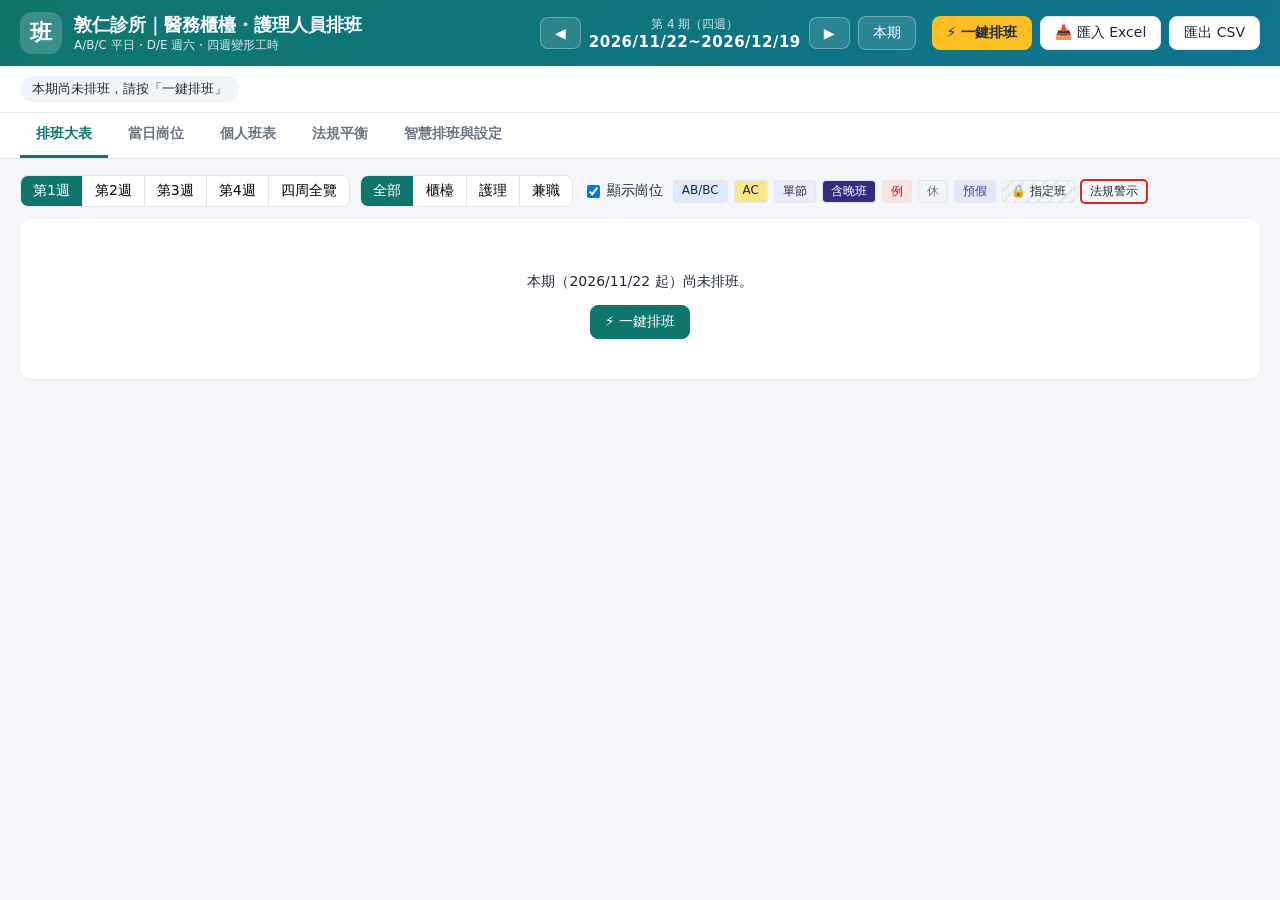
==== counter-nurse-roster/index.html @ e956f7d8 "Add counter/nurse roster system with Excel import and built-in presets A-E shift roster for counter " ====
<!DOCTYPE html>
<html lang="zh-Hant">
<head>
  <meta charset="UTF-8">
  <meta name="viewport" content="width=device-width, initial-scale=1">
  <title>醫務櫃檯・護理人員排班系統</title>
  <link rel="stylesheet" href="css/app.css">
</head>
<body>
  <header class="topbar">
    <div class="brand">
      <div class="logo">班</div>
      <div>
        <h1 id="orgTitle">醫務櫃檯・護理人員排班系統</h1>
        <div class="sub">A/B/C 平日・D/E 週六・四週變形工時</div>
      </div>
    </div>
    <div class="period">
      <button class="btn ghost" data-act="period" data-step="-1" title="上一期">◀</button>
      <div class="period-label">
        <div id="periodNo" class="muted"></div>
        <div id="periodRange" class="range"></div>
      </div>
      <button class="btn ghost" data-act="period" data-step="1" title="下一期">▶</button>
      <button class="btn ghost" data-act="period-today">本期</button>
    </div>
    <div class="actions">
      <button class="btn primary" data-act="generate" data-n="1">⚡ 一鍵排班</button>
      <label class="btn" title="匯入「預估人班表」Excel：逐日需求、指定班、預假">📥 匯入 Excel<input type="file" accept=".xlsx,.xls,.xlsm" data-act="import-xlsx" hidden></label>
      <button class="btn" data-act="export-csv">匯出 CSV</button>
    </div>
  </header>

  <div id="summary" class="summary"></div>

  <nav class="tabs" id="tabs">
    <button data-tab="grid" class="active">排班大表</button>
    <button data-tab="day">當日崗位</button>
    <button data-tab="person">個人班表</button>
    <button data-tab="legal">法規平衡</button>
    <button data-tab="settings">智慧排班與設定</button>
  </nav>

  <main id="main"></main>

  <div id="modal" class="modal hidden"></div>
  <div id="toast" class="toast hidden"></div>

  <script src="js/config.js"></script>
  <script src="js/engine.js"></script>
  <script src="js/audit.js"></script>
  <script src="js/export.js"></script>
  <script src="js/vendor/xlsx.full.min.js"></script>
  <script src="js/importer.js"></script>
  <script src="data/presets.js" onerror="void 0"></script>
  <script src="js/app.js"></script>
</body>
</html>
---- counter-nurse-roster/css/app.css ----
:root {
  --bg: #f4f6fa;
  --card: #fff;
  --ink: #1f2937;
  --muted: #6b7280;
  --line: #e5e7eb;
  --primary: #0f766e;
  --primary-2: #14b8a6;
  --good: #16a34a;
  --warn: #d97706;
  --bad: #dc2626;
  --adj: #dbeafe;
  --gap: #fde68a;
  --single: #ede9fe;
  --late: #312e81;
  --reg: #fee2e2;
  --rest: #f3f4f6;
  --radius: 10px;
}
* { box-sizing: border-box; }
body {
  margin: 0;
  font-family: "Microsoft JhengHei", "PingFang TC", "Noto Sans TC", system-ui, sans-serif;
  background: var(--bg);
  color: var(--ink);
  font-size: 14px;
}
button, input, select, textarea { font: inherit; }
.muted { color: var(--muted); }
.hidden { display: none !important; }

/* 頂部 */
.topbar {
  display: flex; align-items: center; gap: 16px; flex-wrap: wrap;
  padding: 12px 20px; background: linear-gradient(120deg, #0f766e, #0e7490); color: #fff;
}
.brand { display: flex; align-items: center; gap: 12px; flex: 1 1 320px; }
.logo { width: 42px; height: 42px; border-radius: 12px; background: rgba(255,255,255,.18); display: grid; place-items: center; font-size: 22px; font-weight: 700; }
.brand h1 { margin: 0; font-size: 18px; }
.brand .sub { font-size: 12px; opacity: .85; }
.period { display: flex; align-items: center; gap: 8px; }
.period-label { text-align: center; min-width: 190px; }
.period-label .muted { color: rgba(255,255,255,.8); font-size: 12px; }
.period-label .range { font-weight: 700; font-size: 15px; letter-spacing: .5px; }
.actions { display: flex; gap: 8px; }

.btn {
  border: 1px solid var(--line); background: #fff; color: var(--ink);
  padding: 7px 14px; border-radius: 8px; cursor: pointer; white-space: nowrap; display: inline-flex; align-items: center; gap: 4px;
}
.btn:hover { border-color: var(--primary-2); }
.btn.primary { background: var(--primary); border-color: var(--primary); color: #fff; }
.topbar .btn.primary { background: #fbbf24; border-color: #fbbf24; color: #1f2937; font-weight: 700; }
.btn.ghost { background: rgba(255,255,255,.12); color: #fff; border-color: rgba(255,255,255,.3); }
.btn.danger { color: var(--bad); border-color: #fecaca; }
.btn.small { padding: 3px 10px; font-size: 13px; }
.btn-row { display: flex; gap: 8px; flex-wrap: wrap; margin: 10px 0; }

.summary { display: flex; flex-wrap: wrap; gap: 8px; padding: 10px 20px; background: #fff; border-bottom: 1px solid var(--line); }
.pill { padding: 4px 12px; border-radius: 999px; background: #f1f5f9; font-size: 13px; }
.pill.good { background: #dcfce7; color: #166534; }
.pill.warn { background: #fef3c7; color: #92400e; }
.pill.bad { background: #fee2e2; color: #991b1b; }

.tabs { display: flex; gap: 4px; padding: 0 20px; background: #fff; border-bottom: 1px solid var(--line); overflow-x: auto; }
.tabs button { border: 0; background: none; padding: 12px 16px; cursor: pointer; color: var(--muted); border-bottom: 3px solid transparent; font-weight: 600; white-space: nowrap; }
.tabs button.active { color: var(--primary); border-bottom-color: var(--primary); }

main { padding: 16px 20px 40px; }
.card { background: var(--card); border-radius: var(--radius); box-shadow: 0 1px 3px rgba(0,0,0,.06); padding: 14px 16px; margin-bottom: 14px; }
.card h3 { margin: 0 0 10px; font-size: 15px; }
.card h4 { margin: 8px 0; font-size: 14px; }
.card.empty { text-align: center; padding: 40px; }

.toolbar { display: flex; flex-wrap: wrap; align-items: center; gap: 10px; margin-bottom: 12px; }
.seg { display: inline-flex; border: 1px solid var(--line); border-radius: 8px; overflow: hidden; background: #fff; }
.seg button { border: 0; background: none; padding: 6px 12px; cursor: pointer; }
.seg button + button { border-left: 1px solid var(--line); }
.seg button.on { background: var(--primary); color: #fff; }
.chk { display: inline-flex; align-items: center; gap: 4px; cursor: pointer; }
.legend { display: flex; flex-wrap: wrap; gap: 6px; font-size: 12px; }
.lg { padding: 2px 8px; border-radius: 4px; border: 1px solid var(--line); }

/* 班別色彩 */
.k-adj { background: var(--adj); }
.k-gap { background: var(--gap); }
.k-single { background: var(--single); }
.off-reg { background: var(--reg); color: #991b1b; }
.off-rest { background: var(--rest); color: var(--muted); }
.off-rest.req { background: #e0e7ff; color: #3730a3; }
.locked { background-image: repeating-linear-gradient(135deg, transparent 0 6px, rgba(100, 116, 139, .12) 6px 8px); }
.tag { font-style: normal; font-size: 10px; background: #e2e8f0; color: #334155; border-radius: 4px; padding: 0 4px; margin-left: 4px; }
.w.info { background: #e0e7ff; color: #3730a3; }
.import-info p { margin: 6px 0; font-size: 13px; }
.lg.late { background: var(--late); color: #fff; }
.has-issue { outline: 2px solid var(--bad); outline-offset: -2px; }
.lg.has-issue { outline-offset: -1px; }

/* 排班大表 */
.grid-wrap { overflow: auto; background: #fff; border-radius: var(--radius); box-shadow: 0 1px 3px rgba(0,0,0,.06); max-height: calc(100vh - 230px); }
table.grid { border-collapse: separate; border-spacing: 0; width: 100%; }
.grid th, .grid td { border-bottom: 1px solid var(--line); border-right: 1px solid var(--line); text-align: center; padding: 4px; }
.grid thead th { position: sticky; top: 0; background: #f8fafc; z-index: 2; font-size: 12px; min-width: 64px; }
.grid thead th span { color: var(--muted); }
.grid thead th.sun { color: var(--bad); }
.grid thead th.sat { color: #2563eb; }
.grid .name { position: sticky; left: 0; background: #fff; z-index: 1; text-align: left; min-width: 90px; white-space: nowrap; font-weight: 600; }
.grid thead .name { z-index: 3; background: #f8fafc; }
.grid .name small { color: var(--muted); font-weight: 400; margin-left: 4px; }
.grid tr.grp td { background: #f1f5f9; text-align: left; font-weight: 700; color: var(--primary); position: sticky; left: 0; }
.grid td.cell { cursor: pointer; line-height: 1.2; min-width: 64px; }
.grid td.cell:hover { filter: brightness(.94); }
.grid td.cell b { display: block; font-size: 13px; }
.grid td.cell small { display: block; font-size: 11px; color: #374151; }
.grid td.cell.late b { color: var(--late); }
.grid td.cell.late { box-shadow: inset 0 -3px 0 var(--late); }
.grid td.num { font-variant-numeric: tabular-nums; min-width: 48px; }
.grid td.num.bad, .num.bad { color: var(--bad); font-weight: 700; }
.grid td.num.low { color: var(--warn); }
.grid tfoot td { font-size: 11px; background: #fcfcfd; }
.grid td.covcell { line-height: 1.35; }
.grid td.na { background: #f9fafb; }
.covcell .short, .cov-line .short { color: var(--bad); font-weight: 700; }
.covcell .over, .cov-line .over { color: #2563eb; }
.covcell .ok { color: var(--good); }
.grid-wrap.compact thead th, .grid-wrap.compact td.cell { min-width: 34px; padding: 3px 2px; }
.grid-wrap.compact td.cell b { font-size: 12px; }

/* 編輯視窗 */
.modal { position: fixed; inset: 0; background: rgba(15,23,42,.45); display: grid; place-items: center; z-index: 50; padding: 16px; }
.dialog { background: #fff; border-radius: 14px; width: min(560px, 100%); max-height: 90vh; overflow: auto; padding: 18px 20px; box-shadow: 0 20px 50px rgba(0,0,0,.25); }
.dialog-head { display: flex; justify-content: space-between; align-items: baseline; gap: 8px; flex-wrap: wrap; }
.dialog-head h3 { margin: 0; }
.opts { display: flex; flex-wrap: wrap; gap: 8px; margin: 14px 0; }
.opt { border: 1px solid var(--line); background: #fff; border-radius: 8px; padding: 8px 14px; cursor: pointer; font-weight: 700; display: flex; flex-direction: column; align-items: center; min-width: 58px; }
.opt small { font-weight: 400; color: var(--muted); font-size: 11px; }
.opt em { color: var(--warn); font-style: normal; }
.opt.on { background: var(--primary); color: #fff; border-color: var(--primary); }
.opt.on small, .opt.on em { color: #e0f2f1; }
.posts h4, .cov-box h4 { margin: 6px 0; font-size: 13px; color: var(--muted); }
.post-row { display: flex; gap: 8px; align-items: center; margin-bottom: 6px; }
.post-row select { padding: 4px 8px; border-radius: 6px; border: 1px solid var(--line); }
.warnings { margin: 12px 0; }
.w { padding: 6px 10px; border-radius: 6px; margin-bottom: 4px; font-size: 13px; }
.w.error { background: #fee2e2; color: #991b1b; }
.w.warn { background: #fef3c7; color: #92400e; }
.w.ok { background: #dcfce7; color: #166534; }
.cov-line { font-size: 12px; margin-bottom: 4px; }
.cov-line span { margin-right: 8px; }
.dialog-foot { display: flex; justify-content: flex-end; gap: 8px; margin-top: 14px; }

/* 當日崗位 */
.chips { display: flex; gap: 6px; overflow-x: auto; padding-bottom: 8px; margin-bottom: 10px; }
.chip { position: relative; border: 1px solid var(--line); background: #fff; border-radius: 8px; padding: 6px 8px; cursor: pointer; display: flex; flex-direction: column; align-items: center; min-width: 48px; }
.chip small { color: var(--muted); font-size: 11px; }
.chip.sun { color: var(--bad); }
.chip.on { background: var(--primary); color: #fff; border-color: var(--primary); }
.chip.on small { color: #e0f2f1; }
.chip .dot { position: absolute; top: 3px; right: 3px; width: 7px; height: 7px; border-radius: 50%; background: var(--bad); }
.day-layout { display: grid; grid-template-columns: 1fr 360px; gap: 14px; align-items: start; }
.shift-card h3 .muted { font-weight: 400; font-size: 13px; }
.posts-table { width: 100%; border-collapse: collapse; }
.posts-table th { text-align: left; width: 70px; padding: 6px 4px; vertical-align: top; }
.posts-table td { padding: 6px 4px; border-top: 1px solid var(--line); }
.posts-table th { border-top: 1px solid var(--line); }
.posts-table td.need { width: 90px; white-space: nowrap; color: var(--muted); }
.posts-table td.need em { display: block; color: var(--bad); font-style: normal; font-weight: 700; }
.posts-table tr.short th { color: var(--bad); }
.tag { display: inline-block; padding: 3px 9px; border-radius: 999px; background: #f1f5f9; margin: 2px 4px 2px 0; font-size: 13px; }
.tag b { color: var(--primary); }
.tag.g-counter { background: #e0f2fe; }
.tag.g-nurse { background: #dcfce7; }
.tag.g-part { background: #fef3c7; }
.tag.bad { background: #fee2e2; color: #991b1b; }
.tag.good { background: #dcfce7; color: #166534; }
.line-card textarea { width: 100%; min-height: 380px; border: 1px solid var(--line); border-radius: 8px; padding: 10px; font-size: 13px; resize: vertical; margin-bottom: 10px; }
.toolbar input[type=date], .toolbar select { padding: 6px 10px; border: 1px solid var(--line); border-radius: 8px; background: #fff; }

/* 個人班表 */
.stats { display: grid; grid-template-columns: repeat(auto-fit, minmax(150px, 1fr)); gap: 10px; margin-bottom: 14px; }
.stat { background: #fff; border-radius: var(--radius); padding: 12px 14px; box-shadow: 0 1px 3px rgba(0,0,0,.06); border-top: 3px solid var(--line); }
.stat .v { font-size: 22px; font-weight: 700; }
.stat .l { color: var(--muted); font-size: 13px; }
.stat .s { font-size: 12px; color: var(--muted); margin-top: 2px; }
.stat.good { border-top-color: var(--good); }
.stat.low { border-top-color: var(--warn); }
.stat.bad { border-top-color: var(--bad); }
.person-layout { display: grid; grid-template-columns: 1fr 300px; gap: 14px; align-items: start; }
.cal { display: grid; grid-template-columns: repeat(7, 1fr); gap: 4px; }
.cal-h { text-align: center; font-weight: 700; color: var(--muted); font-size: 12px; }
.cal-d { min-height: 64px; border-radius: 8px; border: 1px solid var(--line); padding: 4px 6px; cursor: pointer; font-size: 12px; }
.cal-d.pad { border: 0; cursor: default; }
.cal-d .dd { color: var(--muted); font-size: 11px; display: block; }
.cal-d b { display: block; font-size: 15px; }
.cal-d small { display: block; }
.cal-d.late { box-shadow: inset 0 -3px 0 var(--late); }
.rot-cards { display: grid; grid-template-columns: repeat(2, 1fr); gap: 8px; }
.rot { border: 1px solid var(--line); border-radius: 8px; padding: 10px; text-align: center; }
.rot .v { font-size: 22px; font-weight: 700; color: var(--primary); }
.rot .l { font-weight: 600; }
.rot .s { font-size: 12px; color: var(--muted); }
.table-wrap { overflow-x: auto; }
table.list { border-collapse: collapse; width: 100%; font-size: 13px; }
.list th, .list td { border-bottom: 1px solid var(--line); padding: 6px 8px; text-align: left; white-space: nowrap; }
.list th { background: #f8fafc; font-weight: 600; }
.list td.num { text-align: center; font-variant-numeric: tabular-nums; }
.list th { text-align: center; }
.list th:first-child { text-align: left; }
.list tr[data-act] { cursor: pointer; }
.list tr.on td { background: #ecfdf5; }
.list tr.inactive td { opacity: .5; }

/* 法規平衡 */
.legal-layout, .settings-layout { display: grid; grid-template-columns: repeat(auto-fit, minmax(420px, 1fr)); gap: 14px; align-items: start; }
.legal-layout .card, .settings-layout .card { margin: 0; }
.settings-layout .card.wide { grid-column: 1 / -1; }
.checklist { list-style: none; margin: 0; padding: 0; }
.checklist li { padding: 7px 0; border-bottom: 1px dashed var(--line); }
.checklist li small { display: block; color: var(--bad); margin-left: 26px; }
.checklist .mark { display: inline-block; width: 22px; font-weight: 700; }
.checklist .pass .mark { color: var(--good); }
.checklist .fail .mark { color: var(--bad); }
details { margin-top: 8px; }
summary { cursor: pointer; color: var(--muted); }
.issues { margin: 6px 0; padding-left: 18px; font-size: 13px; }
.chart { position: relative; }
.chart-row { display: flex; align-items: center; gap: 8px; margin-bottom: 4px; }
.chart-row label { width: 82px; flex: none; font-size: 12px; text-align: right; overflow: hidden; text-overflow: ellipsis; white-space: nowrap; }
.bar { position: relative; flex: 1; height: 20px; background: #f1f5f9; border-radius: 4px; overflow: hidden; display: flex; }
.bar .fill { height: 100%; background: var(--primary-2); }
.bar .fill.good { background: #34d399; }
.bar .fill.low { background: #fbbf24; }
.bar .fill.bad { background: #f87171; }
.bar .fill.pt { background: #fcd34d; }
.bar .fill.late { background: #6366f1; }
.bar > span { position: absolute; left: 8px; top: 1px; font-size: 12px; }
.bar.stack .seg { height: 100%; color: #fff; font-size: 11px; text-align: center; line-height: 20px; }
.s0 { background: #0ea5e9; color: #fff; }
.s1 { background: #22c55e; color: #fff; }
.s2 { background: #f97316; color: #fff; }
.s3 { background: #a855f7; color: #fff; }
.sf { background: #94a3b8; color: #fff; }
.hours-chart { padding-top: 16px; }
.vline { position: absolute; top: 0; bottom: 0; border-left: 2px dashed var(--warn); pointer-events: none; }
.vline.cap { border-left-color: var(--bad); }
.vline span { position: absolute; top: 0; font-size: 11px; color: var(--warn); transform: translateX(-100%); padding-right: 3px; }
.vline.cap span { color: var(--bad); transform: none; padding-left: 3px; }
.fair-cards { display: grid; gap: 10px; }
.fair { display: flex; gap: 12px; align-items: flex-start; border: 1px solid var(--line); border-radius: 8px; padding: 10px; }
.fair ul { margin: 4px 0 0; padding-left: 18px; font-size: 13px; color: var(--muted); }
.score { width: 56px; height: 56px; border-radius: 50%; display: grid; place-items: center; font-size: 20px; font-weight: 700; color: #fff; flex: none; }
.score.good { background: var(--good); }
.score.mid { background: var(--warn); }
.score.bad { background: var(--bad); }
.advice { padding: 8px 12px; border-radius: 8px; font-size: 13px; }
.advice.good { background: #dcfce7; color: #166534; }
.advice.warn { background: #fef3c7; color: #92400e; }
.gap-tags { margin-top: 6px; }

/* 設定 */
.slider-row { display: grid; grid-template-columns: 70px 1fr 1fr; align-items: center; gap: 12px; padding: 6px 0; border-bottom: 1px dashed var(--line); }
.slider-row label { font-weight: 600; }
.slider-row span { display: flex; align-items: center; gap: 6px; white-space: nowrap; }
.slider-row input[type=range] { flex: 1; min-width: 60px; }
.slider-row b { width: 18px; text-align: center; }
.list.demand input { width: 44px; padding: 2px 4px; }
.list input:not([type=checkbox]), .fields input:not([type=checkbox]) { padding: 4px 8px; border: 1px solid var(--line); border-radius: 6px; }
.list td.tpair { white-space: nowrap; }
.list td.tpair input { width: 112px; }
.list td.tpair.alt { background: #fef9c3; }
.list input.code { width: 52px; text-transform: uppercase; font-weight: 700; }
.list input.narrow { width: 56px; }
.dchk { display: inline-flex; align-items: center; gap: 2px; margin-right: 8px; font-size: 13px; cursor: pointer; }
.staff-group { margin-bottom: 14px; }
.staff-head { display: flex; align-items: center; justify-content: space-between; }
.fields { display: grid; grid-template-columns: repeat(auto-fit, minmax(180px, 1fr)); gap: 10px; }
.field { display: flex; flex-direction: column; gap: 4px; font-size: 13px; color: var(--muted); }
.field.chk { flex-direction: row; align-items: center; grid-column: 1 / -1; color: var(--ink); }

.toast { position: fixed; bottom: 24px; left: 50%; transform: translateX(-50%); background: #111827; color: #fff; padding: 10px 18px; border-radius: 999px; z-index: 60; box-shadow: 0 6px 20px rgba(0,0,0,.25); }

@media (max-width: 960px) {
  .day-layout, .person-layout { grid-template-columns: 1fr; }
  .legal-layout, .settings-layout { grid-template-columns: 1fr; }
}
@media print {
  .topbar .actions, .tabs, .toolbar, .summary { display: none; }
  .grid-wrap { max-height: none; overflow: visible; box-shadow: none; }
}
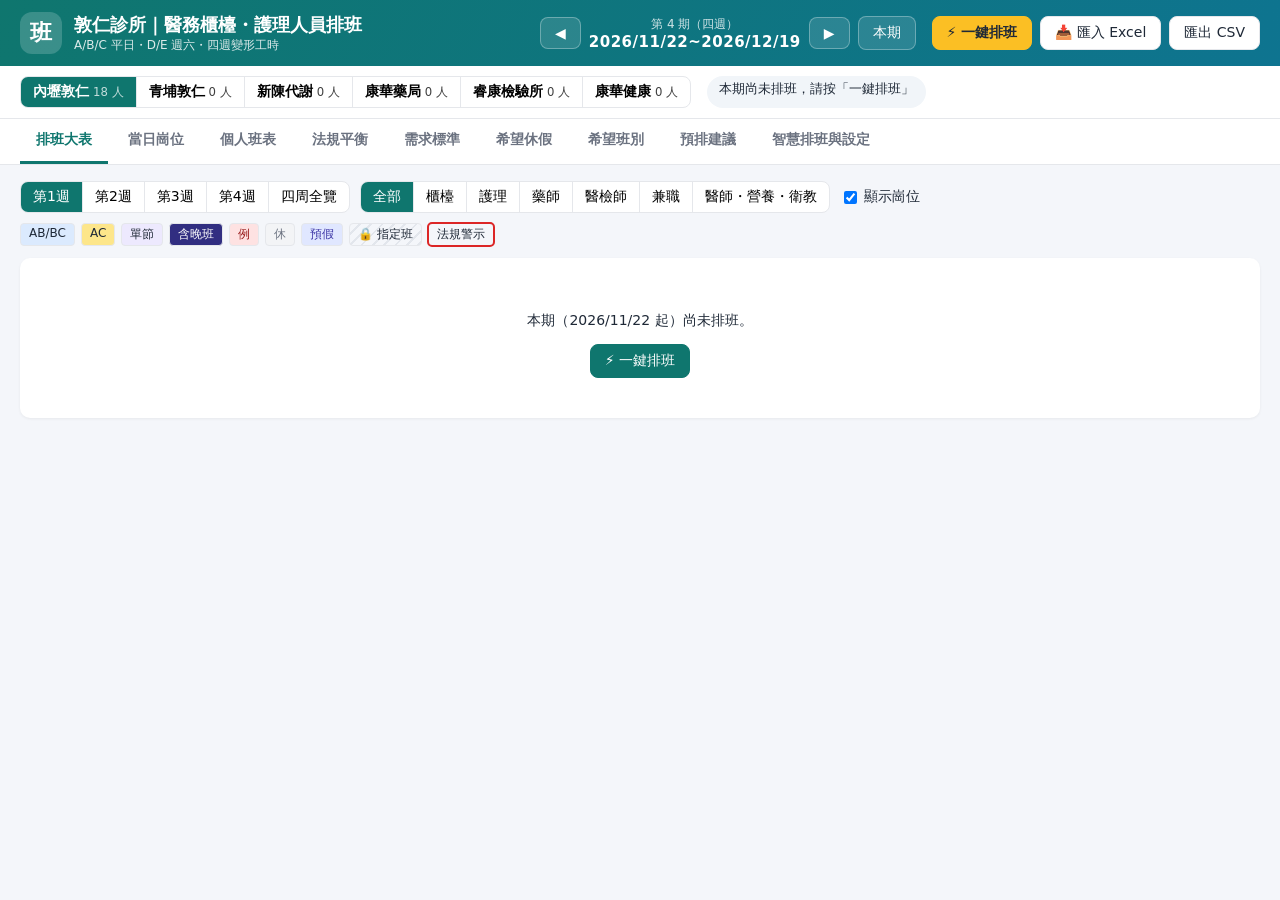
==== commit b93e4944: "Add demand standards, leave/shift wishes, new sites and standard shift patterns to roster - Weekday " ====
--- a/counter-nurse-roster/index.html
+++ b/counter-nurse-roster/index.html
@@ -38,6 +38,10 @@
     <button data-tab="day">當日崗位</button>
     <button data-tab="person">個人班表</button>
     <button data-tab="legal">法規平衡</button>
+    <button data-tab="demand">需求標準</button>
+    <button data-tab="leave">希望休假</button>
+    <button data-tab="wish">希望班別</button>
+    <button data-tab="suggest">預排建議</button>
     <button data-tab="settings">智慧排班與設定</button>
   </nav>
 
--- a/counter-nurse-roster/css/app.css
+++ b/counter-nurse-roster/css/app.css
@@ -77,6 +77,12 @@
 .seg button { border: 0; background: none; padding: 6px 12px; cursor: pointer; }
 .seg button + button { border-left: 1px solid var(--line); }
 .seg button.on { background: var(--primary); color: #fff; }
+.site-seg { margin-right: 8px; }
+.site-seg button { position: relative; font-weight: bold; }
+.site-seg small { font-weight: normal; margin-left: 4px; opacity: .75; }
+.site-seg .dot { position: absolute; top: 3px; right: 3px; width: 7px; height: 7px; border-radius: 50%; background: var(--bad); }
+.staff-head h4 small { margin-left: 8px; font-weight: normal; }
+tr.grp td small { margin-left: 10px; font-weight: normal; color: var(--muted); }
 .chk { display: inline-flex; align-items: center; gap: 4px; cursor: pointer; }
 .legend { display: flex; flex-wrap: wrap; gap: 6px; font-size: 12px; }
 .lg { padding: 2px 8px; border-radius: 4px; border: 1px solid var(--line); }
@@ -171,6 +177,8 @@
 .tag.g-counter { background: #e0f2fe; }
 .tag.g-nurse { background: #dcfce7; }
 .tag.g-part { background: #fef3c7; }
+.tag.g-pharmacist { background: #ffe4e6; }
+.tag.g-medtech { background: #ccfbf1; }
 .tag.bad { background: #fee2e2; color: #991b1b; }
 .tag.good { background: #dcfce7; color: #166534; }
 .line-card textarea { width: 100%; min-height: 380px; border: 1px solid var(--line); border-radius: 8px; padding: 10px; font-size: 13px; resize: vertical; margin-bottom: 10px; }
@@ -239,6 +247,8 @@
 .s1 { background: #22c55e; color: #fff; }
 .s2 { background: #f97316; color: #fff; }
 .s3 { background: #a855f7; color: #fff; }
+.s4 { background: #e11d48; color: #fff; }
+.s5 { background: #0d9488; color: #fff; }
 .sf { background: #94a3b8; color: #fff; }
 .hours-chart { padding-top: 16px; }
 .vline { position: absolute; top: 0; bottom: 0; border-left: 2px dashed var(--warn); pointer-events: none; }
@@ -277,6 +287,31 @@
 .field { display: flex; flex-direction: column; gap: 4px; font-size: 13px; color: var(--muted); }
 .field.chk { flex-direction: row; align-items: center; grid-column: 1 / -1; color: var(--ink); }
 
+/* 需求標準 */
+.legal-layout .card.wide { grid-column: 1 / -1; }
+.list.std td.ovr { background: #fef9c3; }
+.list.std tr.dow-first td, .list.std tr.dow-first th { border-top: 2px solid #cbd5e1; }
+.list.std th.dow { font-size: 15px; vertical-align: middle; text-align: center; background: #f1f5f9; }
+.list.std th.dow.sat { color: #2563eb; }
+.list.std td.dow-act { vertical-align: middle; }
+.list.std td.dow-act .btn { display: flex; margin: 3px 0; }
+.advice .btn { margin-left: 8px; }
+
+/* 希望休假／希望班別 */
+.pref td.pcell { min-width: 38px; height: 34px; }
+.pref td.pcell small.other { color: #64748b; font-size: 10px; }
+td.rq-off { background: #e0e7ff; color: #3730a3; }
+td.rq-block { background: #fce7f3; color: #9d174d; }
+td.rq-wish { background: #dcfce7; color: #166534; }
+.pref tfoot td.covcell.short { color: var(--bad); font-weight: 700; background: #fee2e2; }
+
+/* 預排建議 */
+td.wish-ok, .lg.wish-ok { box-shadow: inset 0 0 0 2px #16a34a; }
+td.wish-part, .lg.wish-part { box-shadow: inset 0 0 0 2px #f59e0b; }
+td.wish-miss, .lg.wish-miss { box-shadow: inset 0 0 0 2px #dc2626; }
+.list td.num.good { color: var(--good); font-weight: 700; }
+.bad-text { color: var(--bad); white-space: normal !important; }
+
 .toast { position: fixed; bottom: 24px; left: 50%; transform: translateX(-50%); background: #111827; color: #fff; padding: 10px 18px; border-radius: 999px; z-index: 60; box-shadow: 0 6px 20px rgba(0,0,0,.25); }
 
 @media (max-width: 960px) {
